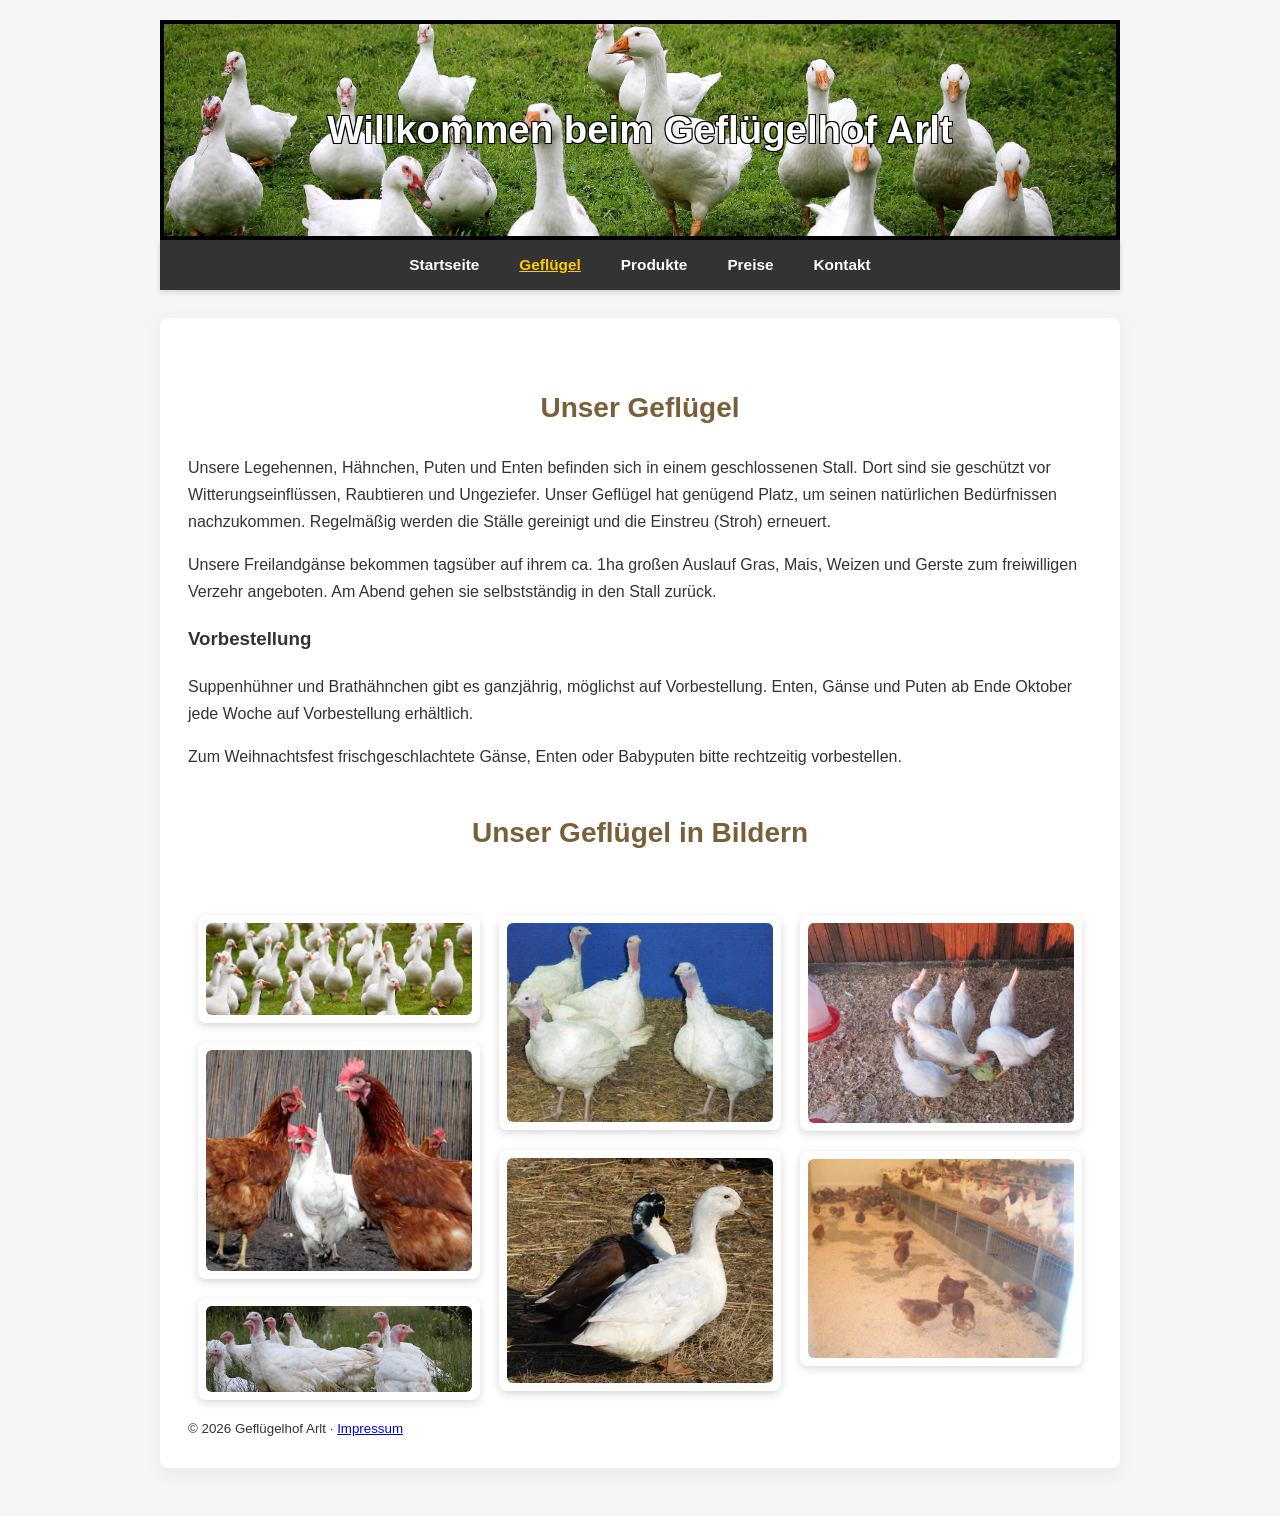
==== gefluegel/index.html @ c649a0e9 "webseite erstellt" ====
<!DOCTYPE html>
<html lang="de">

<head>
    <meta charset="utf-8" />
    <meta name="viewport" content="width=device-width,initial-scale=1" />
    <title>Unser Geflügel</title>
    <link rel="stylesheet" href="../css/style.css">
    <link rel="icon" href="../img/favicon.svg" type="image/svg+xml">
</head>

<body>
    <header class="hero-banner">
        <h1>Willkommen beim Geflügelhof Arlt</h1>
    </header>

    <nav class="main-nav">
        <ul>
            <li><a href="../">Startseite</a></li>
            <li><a class="active" href="./">Geflügel</a></li>
            <li><a href="../produkte/">Produkte</a></li>
            <li><a href="../preise/">Preise</a></li>
            <li><a href="../kontakt/">Kontakt</a></li>
        </ul>
    </nav>

    <main>
        <h2>Unser Geflügel</h2>
        <p>Unsere Legehennen, Hähnchen, Puten und Enten befinden sich in einem geschlossenen Stall. Dort sind sie
            geschützt vor Witterungseinflüssen, Raubtieren und Ungeziefer. Unser Geflügel hat genügend Platz, um seinen
            natürlichen Bedürfnissen nachzukommen. Regelmäßig werden die Ställe gereinigt und die Einstreu (Stroh)
            erneuert.
        </p>
        <p>
            Unsere Freilandgänse bekommen tagsüber auf ihrem ca. 1ha großen Auslauf Gras, Mais, Weizen und Gerste zum
            freiwilligen Verzehr angeboten. Am Abend gehen sie selbstständig in den Stall zurück.
        </p>
        <h3>Vorbestellung</h3>
        <p>
            Suppenhühner und Brathähnchen gibt es ganzjährig, möglichst auf Vorbestellung. Enten, Gänse und Puten ab
            Ende Oktober jede Woche auf Vorbestellung erhältlich.
        </p>
        <p>
            Zum Weihnachtsfest frischgeschlachtete Gänse, Enten oder Babyputen bitte rechtzeitig vorbestellen.</p>


        <h2>Unser Geflügel in Bildern</h2>

        <section class="masonry">
            <div class="mitem">
                <img src="../img/gaense.jpg" alt="Gänse">
            </div>

            <div class="mitem">
                <img src="../img/huehner.jpg" alt="Gänsegruppe">
            </div>

            <div class="mitem">
                <img src="../img/pute.jpg" alt="Pute">
            </div>

            <div class="mitem">
                <img src="../img/puten.jpg" alt="Puten">
            </div>

            <div class="mitem">
                <img src="../img/ente.jpg" alt="Ente">
            </div>

            <div class="mitem">
                <img src="../img/huhn.jpg" alt="Hühnergruppe">
            </div>

            <div class="mitem">
                <img src="../img/stall.jpg" alt="Hühnerstall">
            </div>
        </section>

        <footer><small>© 2026 Geflügelhof Arlt · <a href="../impressum/">Impressum</a></small></footer>

    </main>




</body>



</html>
---- css/style.css ----
/* Grundlayout */
* {
  box-sizing: border-box;
}

body {
  margin: 0 auto;
  max-width: 1100px;
  padding: 20px;
  background: #f5f5f5;
  color: #333;
  font-family: Arial, Helvetica, sans-serif;
  line-height: 1.6;
  font-size: clamp(0.94rem, 0.2vw + 0.9rem, 1rem);
}

/* Header */
.hero-banner {
  background: url('../img/gaenseWiese.jpg') center/cover no-repeat;
  max-width: 960px;
  height: 220px;
  margin: 0 auto;
  border: 4px solid black;
  display: flex;
  align-items: center;
  justify-content: center;
  color: white;
  text-shadow:
    1px 1px 0 black,
    -1px 1px 0 black,
    1px -1px 0 black,
    -1px -1px 0 black;
}

.hero-banner h1 {
  margin: 0;
  padding: 0 12px;
  text-align: center;
  font-size: clamp(1.35rem, 4.2vw, 2.4rem);
}

/* Navigation */
.main-nav {
  width: 100%;
  max-width: 960px;
  margin: 0 auto;
  background: #333;
  box-shadow: 0 2px 5px rgba(0,0,0,0.15);
}

.main-nav ul {
  margin: 0;
  padding: 12px 20px;
  list-style: none;
  display: flex;
  justify-content: center;
  gap: 24px;
}

.main-nav a {
  color: #fff;
  text-decoration: none;
  font-weight: 600;
  font-size: clamp(0.88rem, 1.2vw, 1rem);
  padding: 6px 8px;
  transition: color 0.15s ease, transform 0.15s ease;
}

.main-nav a:hover {
  color: #ffcc00;
  transform: translateY(-2px);
}

.main-nav a.active {
  color: #ffcc00;
  text-decoration: underline;
}

/* Inhalte */
main {
  max-width: 960px;
  margin: 28px auto;
  padding: 28px;
  background: #fff;
  border-radius: 8px;
  box-shadow: 0 6px 20px rgba(0,0,0,0.05);
}

h2 {
  margin-top: 40px;
  color: #7a5f3b;
  text-align: center;
  font-size: clamp(1.25rem, 3vw, 1.75rem);
}

main p {
  line-height: 1.7;
}

section {
  margin-top: 50px;
  padding: 10px;
}

/* Preise */
.price-section {
  max-width: 700px;
  margin: 30px auto;
  line-height: 1.7;
}

.small-date {
  margin-top: -10px;
  color: #666;
  font-size: 0.9rem;
}

.price-section h3 {
  margin-top: 30px;
  margin-bottom: 10px;
  color: #333;
}

.price-table {
  width: 100%;
  border-collapse: collapse;
  margin-bottom: 20px;
}

.price-table td {
  padding: 8px 4px;
  border-bottom: 1px solid #ddd;
}

.price-table tr:last-child td {
  border-bottom: none;
}

.price-table td:last-child {
  text-align: right;
  font-weight: 600;
}

/* Kontaktkarte */
.map-container {
  width: 100%;
  max-width: 600px;
  margin: 0 auto;
}

.map-container iframe {
  display: block;
  width: 100%;
  height: auto;
  border: 0;
  aspect-ratio: 4 / 3;
}

/* Galerie */
.masonry {
  columns: 3;
  column-gap: 1.2rem;
}

.mitem {
  break-inside: avoid;
  margin-bottom: 1.2rem;
  padding: 8px;
  background: #fff;
  border-radius: 8px;
  box-shadow: 0 3px 8px rgba(0,0,0,0.15);
  transition: transform 0.2s;
}

.mitem img {
  width: 100%;
  display: block;
  border-radius: 6px;
}

.mitem p {
  margin-top: 6px;
  font-size: 0.9rem;
  text-align: center;
  color: #444;
}

/* Hofbild + Oeffnungszeiten */
.hof-hours-layout {
  display: flex;
  flex-wrap: wrap;
  gap: 20px;
  align-items: flex-start;
  margin-top: 24px;
}

.hof-hours-layout > h3 {
  flex: 0 0 100%;
  width: 100%;
  margin: 0 0 8px;
  text-align: left;
}

.hof-hours-image {
  flex: 2 1 420px;
}

.hof-hours-image img {
  display: block;
  width: 100%;
  height: auto;
  border-radius: 8px;
  box-shadow: 0 3px 8px rgba(0,0,0,0.18);
}

.oeffnungszeiten {
  flex: 1 1 220px;
  padding: 16px 18px;
  background: #fff;
  border-radius: 8px;
  box-shadow: 0 3px 8px rgba(0,0,0,0.08);
}

.oeffnungszeiten h3 {
  margin-top: 0;
}

/* Responsive */
@media (max-width: 900px) {
  .masonry {
    columns: 2;
  }
}

@media (max-width: 720px) {
  .hof-hours-layout {
    flex-direction: column;
  }

  .hof-hours-image,
  .oeffnungszeiten {
    flex-basis: 100%;
  }
}

@media (max-width: 600px) {
  .main-nav ul {
    flex-wrap: wrap;
    gap: 12px;
  }

  .hero-banner {
    height: 140px;
  }

  main {
    padding: 18px;
  }

  .masonry {
    columns: 1;
  }
}
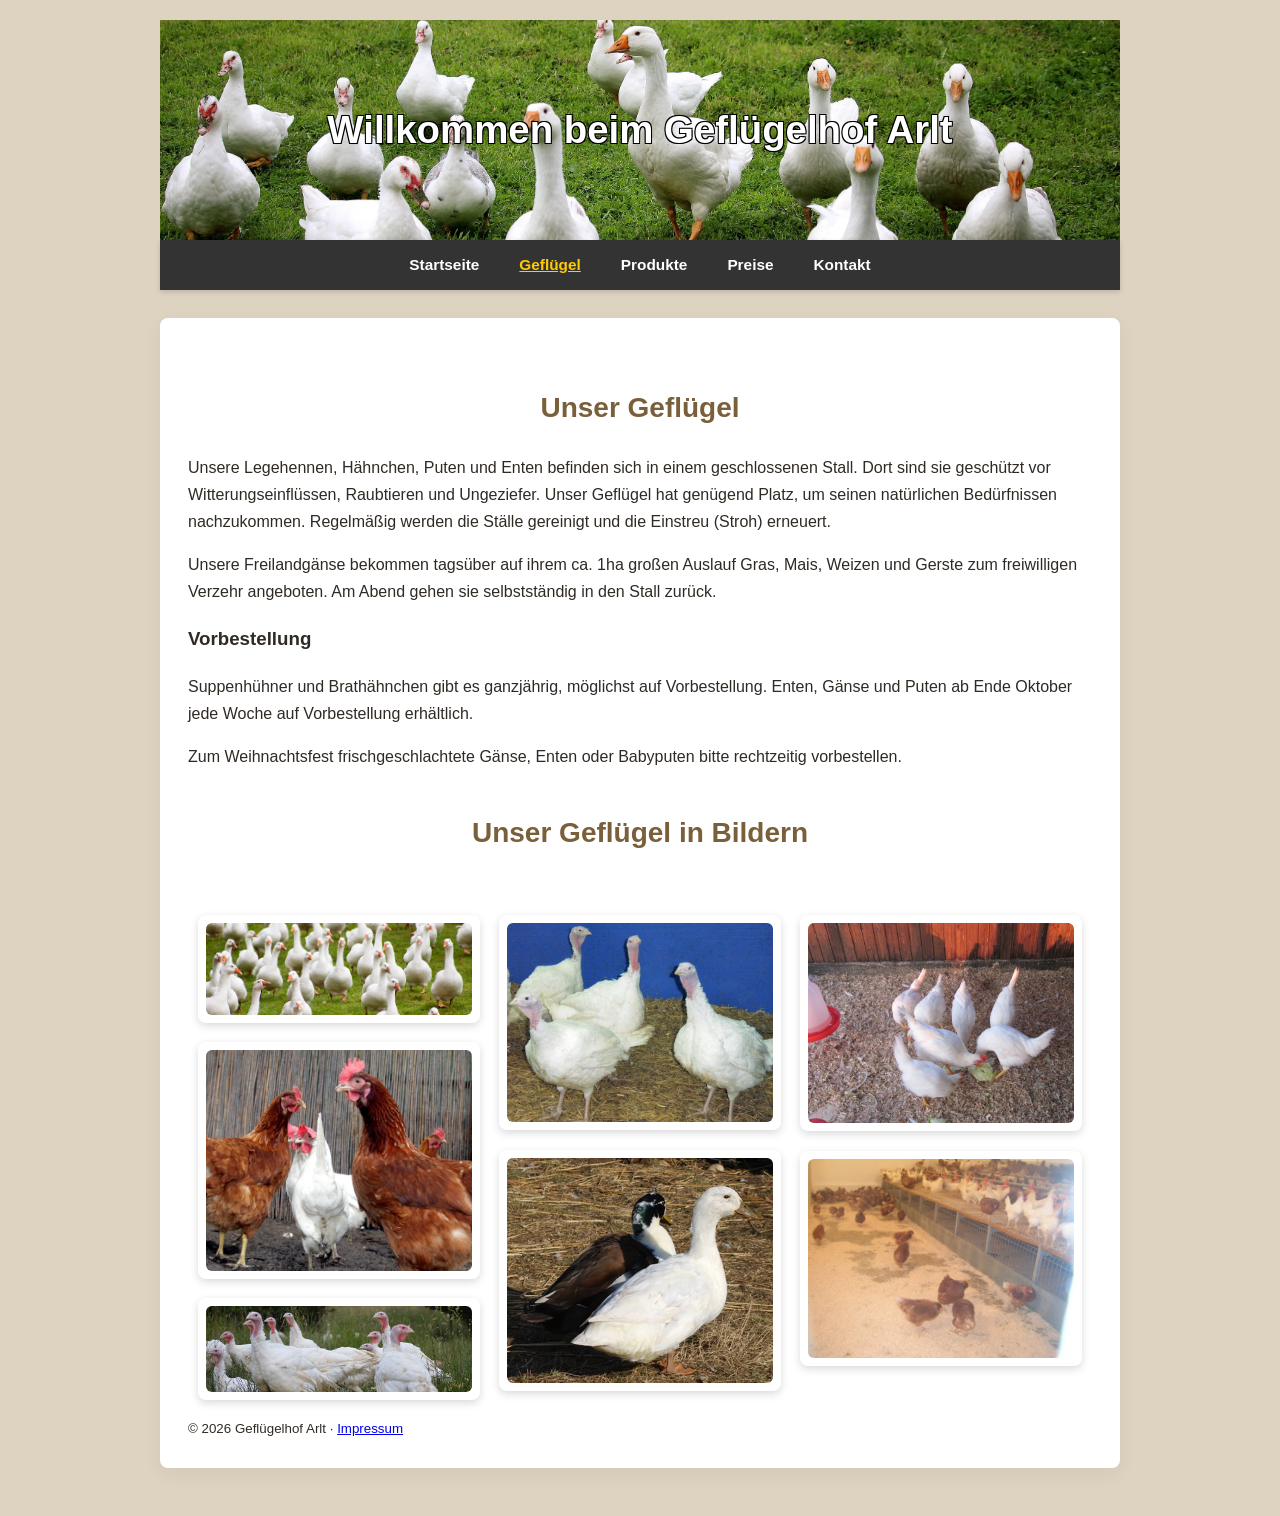
==== commit 86ede22b: "Add canonical link to gefluegel index.html" ====
--- a/gefluegel/index.html
+++ b/gefluegel/index.html
@@ -5,6 +5,7 @@
     <meta charset="utf-8" />
     <meta name="viewport" content="width=device-width,initial-scale=1" />
     <title>Unser Geflügel</title>
+    <link rel="canonical" href="https://geflügelhof-arlt.de/gefluegel/">
     <link rel="stylesheet" href="../css/style.css">
     <link rel="icon" href="../img/favicon.svg" type="image/svg+xml">
 </head>
@@ -87,4 +88,4 @@
 
 
 
-</html>+</html>
--- a/css/style.css
+++ b/css/style.css
@@ -7,11 +7,15 @@
   margin: 0 auto;
   max-width: 1100px;
   padding: 20px;
-  background: #f5f5f5;
   color: #333;
   font-family: Arial, Helvetica, sans-serif;
   line-height: 1.6;
   font-size: clamp(0.94rem, 0.2vw + 0.9rem, 1rem);
+     /* background: #d9e8d2;   */
+  /* background: 	#f5f0e6; */
+    background: 	#ded3c1;
+
+  color: #2F2A24;
 }
 
 /* Header */
@@ -20,7 +24,6 @@
   max-width: 960px;
   height: 220px;
   margin: 0 auto;
-  border: 4px solid black;
   display: flex;
   align-items: center;
   justify-content: center;
